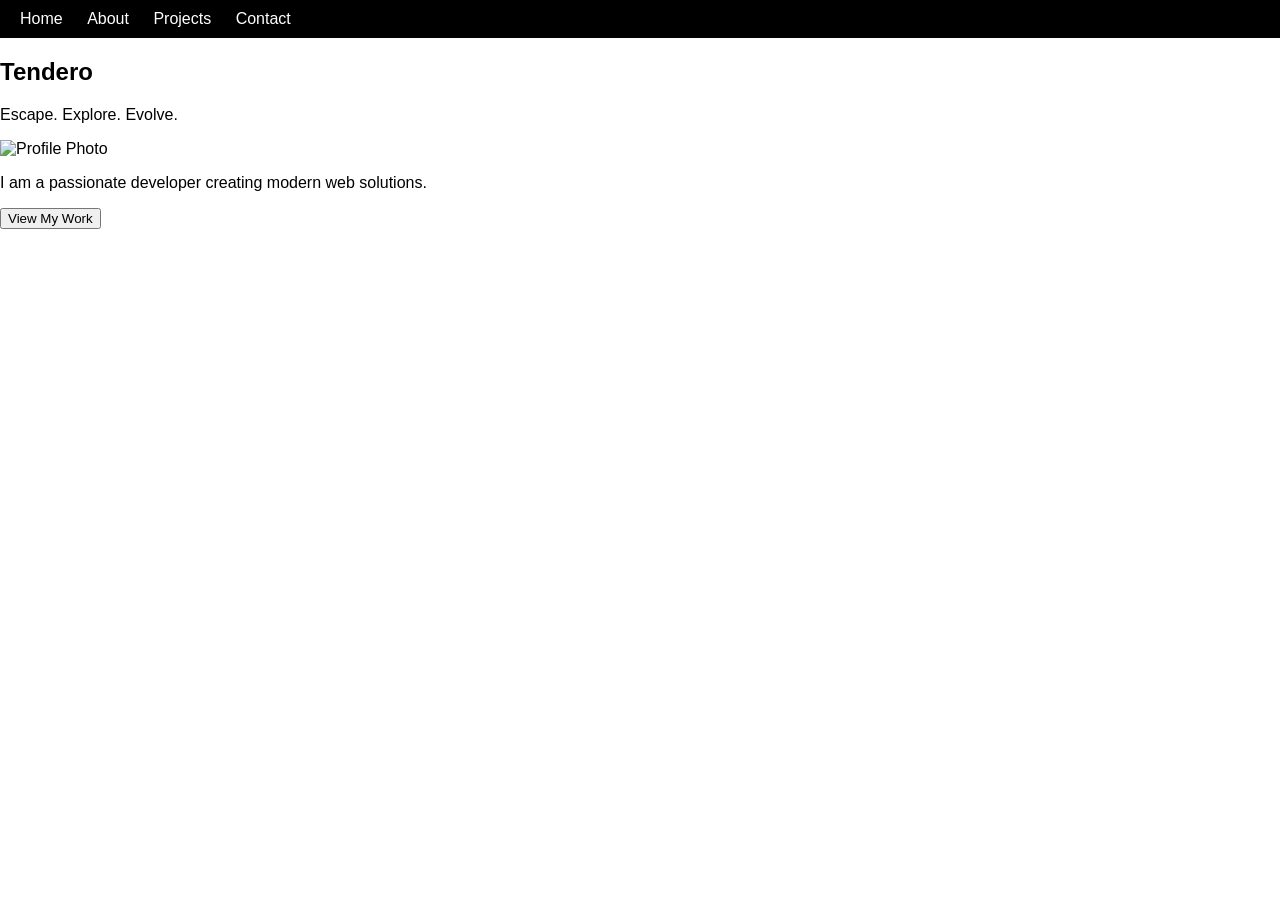
==== index.html @ 0368c3ba "Add files via upload" ====
<!DOCTYPE html>
<html>
<head>
    <meta charset="UTF-8">
    <meta name="viewport" content="width=device-width, initial-scale=1.0">
    <title>My Portfolio</title>
    <link rel="stylesheet" href="style.css">
</head>
<body>

<nav>
    <a href="index.html">Home</a>
    <a href="about.html">About</a>
    <a href="projects.html">Projects</a>
    <a href="contacts.html">Contact</a>
</nav>

<section>
    <h1>Tendero</h1>
    <p>Escape. Explore. Evolve.</p>

    <img src="images/profile.jpeg" width="200" height="200" alt="Profile Photo">

    <p>I am a passionate developer creating modern web solutions.</p>

    <button>View My Work</button>
</section>

</body>
</html>
---- style.css ----
body {
    font-family: Arial;
    margin: 0;
    padding: 0;
}

nav {
    background: black;
    padding: 10px;
}

nav a {
    color: white;
    margin: 10px;
    text-decoration: none;
}

img {
    max-width: 100%;
}

.projects {
    display: grid;
    grid-template-columns: repeat(auto-fit, minmax(200px, 1fr));
    gap: 20px;
}

.card {
    border: 1px solid #ccc;
    padding: 10px;
}
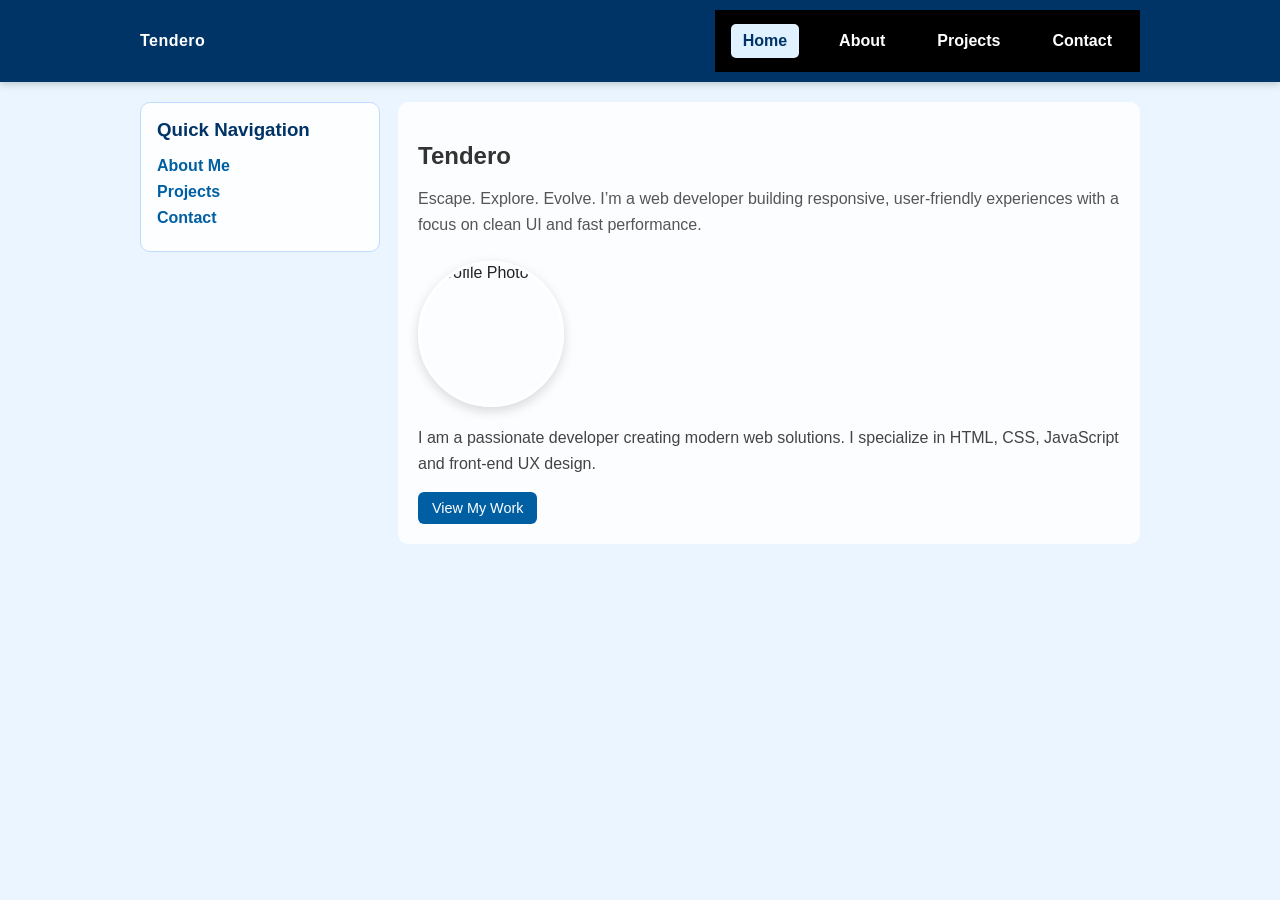
==== commit c32b568e: "Add files via upload" ====
--- a/index.html
+++ b/index.html
@@ -8,23 +8,47 @@
 </head>
 <body>
 
-<nav>
-    <a href="index.html">Home</a>
-    <a href="about.html">About</a>
-    <a href="projects.html">Projects</a>
-    <a href="contacts.html">Contact</a>
-</nav>
+<header class="site-header">
+    <div class="header-inner container">
+        <div class="site-title">Tendero</div>
+        <button id="navToggle" class="nav-toggle" aria-label="Toggle navigation">☰</button>
+        <nav id="mainNav" class="nav-links">
+            <a href="index.html" class="active">Home</a>
+            <a href="about.html">About</a>
+            <a href="projects.html">Projects</a>
+            <a href="contacts.html">Contact</a>
+        </nav>
+    </div>
+</header>
 
-<section>
-    <h1>Tendero</h1>
-    <p>Escape. Explore. Evolve.</p>
+<section class="container main-layout">
+    <aside class="side-nav-panel">
+        <h3>Quick Navigation</h3>
+        <ul>
+            <li><a href="about.html">About Me</a></li>
+            <li><a href="projects.html">Projects</a></li>
+            <li><a href="contacts.html">Contact</a></li>
+        </ul>
+    </aside>
 
-    <img src="images/profile.jpeg" width="200" height="200" alt="Profile Photo">
+    <div class="main-content">
+        <h1>Tendero</h1>
+        <p class="intro">Escape. Explore. Evolve. I’m a web developer building responsive, user-friendly experiences with a focus on clean UI and fast performance.</p>
 
-    <p>I am a passionate developer creating modern web solutions.</p>
+        <img class="profile-image" src="images/profile.jpeg" alt="Profile Photo">
 
-    <button>View My Work</button>
+        <p>I am a passionate developer creating modern web solutions. I specialize in HTML, CSS, JavaScript and front-end UX design.</p>
+
+        <a href="projects.html" class="button">View My Work</a>
+    </div>
 </section>
+
+<script>
+    const navToggle = document.getElementById('navToggle');
+    const mainNav = document.getElementById('mainNav');
+    navToggle?.addEventListener('click', () => mainNav.classList.toggle('open'));
+    mainNav?.querySelectorAll('a').forEach(link => link.addEventListener('click', () => mainNav.classList.remove('open')));
+</script>
 
 </body>
 </html>
--- a/style.css
+++ b/style.css
@@ -1,31 +1,361 @@
 body {
-    font-family: Arial;
+    font-family: Arial, sans-serif;
     margin: 0;
     padding: 0;
+    background: #eaf5ff; /* light blue */
+    color: #232323;
+}
+
+header.site-header {
+    position: sticky;
+    top: 0;
+    z-index: 999;
+    background: #003366;
+    box-shadow: 0 2px 8px rgba(0,0,0,0.2);
+}
+
+header .header-inner {
+    max-width: 1000px;
+    margin: 0 auto;
+    padding: 10px 20px;
+    display: flex;
+    align-items: center;
+    justify-content: space-between;
+    flex-wrap: wrap;
+}
+
+header .site-title {
+    color: white;
+    font-weight: bold;
+    letter-spacing: 0.03rem;
+}
+
+nav {
+    display: flex;
+    align-items: center;
+    gap: 12px;
+}
+
+nav a {
+    color: white;
+    margin: 4px 6px;
+    text-decoration: none;
+    font-weight: bold;
+    padding: 8px 12px;
+    border-radius: 5px;
+}
+
+nav a:hover {
+    background: rgba(255,255,255,0.15);
+}
+
+nav a.active {
+    background: #e0f2ff;
+    color: #003366;
+}
+
+.nav-toggle {
+    display: none;
+    background: transparent;
+    border: 1px solid rgba(255,255,255,0.8);
+    color: #fff;
+    padding: 8px 10px;
+    border-radius: 6px;
+    font-size: 1rem;
+    cursor: pointer;
+}
+
+.profile-image {
+    width: 140px;
+    height: 140px;
+    object-fit: cover;
+    border-radius: 50%;
+    display: block;
+    margin-bottom: 18px;
+    border: 3px solid #ffffff;
+    box-shadow: 0 4px 12px rgba(0,0,0,0.15);
+}
+
+img {
+    max-width: 100%;
+    display: block;
+    border-radius: 8px;
+}
+
+.container {
+    max-width: 1000px;
+    margin: 0 auto;
+    padding: 20px;
+}
+
+section {
+    padding: 40px 20px;
+}
+
+h1, h2, h3 {
+    color: #333;
+    margin-bottom: 16px;
+}
+
+p {
+    line-height: 1.6;
+    color: #444;
+    margin-bottom: 16px;
+}
+
+button, input[type="submit"] {
+    background: #007acc;
+    color: white;
+    border: none;
+    border-radius: 6px;
+    padding: 10px 20px;
+    cursor: pointer;
+    font-weight: bold;
+}
+
+button:hover, input[type="submit"]:hover {
+    background: #005fa3;
+}
+
+form input,
+form textarea {
+    width: 100%;
+    border: 1px solid #ccc;
+    border-radius: 6px;
+    padding: 10px;
+    margin-bottom: 12px;
+    box-sizing: border-box;
 }
 
 nav {
     background: black;
     padding: 10px;
+    display: flex;
+    justify-content: center;
+    gap: 16px;
+    flex-wrap: wrap;
 }
 
 nav a {
     color: white;
-    margin: 10px;
-    text-decoration: none;
-}
-
-img {
-    max-width: 100%;
+    margin: 4px 6px;
+    text-decoration: none;
+    font-weight: bold;
+}
+
+nav a {
+    color: white;
+    margin: 4px 6px;
+    text-decoration: none;
+    font-weight: bold;
+    padding: 8px 12px;
+    border-radius: 5px;
+}
+
+nav a:hover {
+    background: rgba(255,255,255,0.15);
+}
+
+nav a.active {
+    background: #e0f2ff;
+    color: #003366;
+}
+
+@media (max-width: 768px) {
+    body {
+        font-size: 16px;
+    }
+
+    .container {
+        padding: 14px;
+    }
+
+    .header-inner {
+        width: 100%;
+        justify-content: space-between;
+    }
+
+    .nav-toggle {
+        display: inline-block;
+    }
+
+    nav {
+        display: none;
+        width: 100%;
+        margin-top: 10px;
+        flex-direction: column;
+        gap: 8px;
+    }
+
+    nav.open {
+        display: flex;
+    }
+
+    nav a {
+        width: 100%;
+        text-align: center;
+        padding: 10px 0;
+        border-radius: 6px;
+        margin: 2px 0;
+    }
+
+    .projects {
+        grid-template-columns: 1fr;
+        gap: 16px;
+    }
+
+    .card {
+        padding: 12px;
+    }
+
+    section {
+        padding: 30px 12px;
+    }
+
+    .intro {
+        font-size: 0.95rem;
+    }
+
+    img {
+        max-width: 100%;
+        height: auto;
+    }
+}
+
+@media (min-width: 769px) and (max-width: 1024px) {
+    .projects {
+        grid-template-columns: repeat(2, 1fr);
+        gap: 18px;
+    }
 }
 
 .projects {
     display: grid;
-    grid-template-columns: repeat(auto-fit, minmax(200px, 1fr));
+    grid-template-columns: repeat(auto-fit, minmax(220px, 1fr));
     gap: 20px;
 }
 
 .card {
     border: 1px solid #ccc;
-    padding: 10px;
+    padding: 15px;
+    border-radius: 10px;
+    box-shadow: 0 3px 8px rgba(0,0,0,0.08);
+    background: white;
+    transition: transform 0.2s ease, box-shadow 0.2s ease;
+}
+
+.card:hover {
+    transform: translateY(-8px);
+    box-shadow: 0 8px 14px rgba(0,0,0,0.15);
+}
+
+.card img {
+    width: 100%;
+    height: 140px;
+    object-fit: cover;
+}
+
+.card h3 {
+    margin-top: 12px;
+}
+
+.project-links {
+    display: flex;
+    gap: 10px;
+    flex-wrap: wrap;
+    margin-top: 12px;
+}
+
+.button {
+    display: inline-block;
+    background: #005fa3;
+    color: #fff;
+    border: none;
+    text-decoration: none;
+    border-radius: 6px;
+    padding: 8px 14px;
+    font-size: 0.9rem;
+    transition: background 0.2s ease;
+}
+
+.button:hover {
+    background: #004080;
+}
+
+.button-secondary {
+    background: #e0e0e0;
+    color: #333;
+}
+
+.button-secondary:hover {
+    background: #c8c8c8;
+}
+
+.intro {
+    margin-bottom: 24px;
+    color: #555;
+}
+
+.side-nav-panel {
+    background: rgba(255,255,255,0.9);
+    border: 1px solid #bfdcff;
+    border-radius: 10px;
+    padding: 16px;
+    margin: 0;
+}
+
+.side-nav-panel h3 {
+    margin-top: 0;
+    color: #003366;
+}
+
+.side-nav-panel ul {
+    list-style: none;
+    margin: 8px 0 0;
+    padding: 0;
+}
+
+.side-nav-panel li {
+    margin-bottom: 8px;
+}
+
+.side-nav-panel a {
+    color: #005fa3;
+    text-decoration: none;
+    font-weight: 600;
+}
+
+.side-nav-panel a:hover {
+    text-decoration: underline;
+}
+
+.main-layout {
+    display: grid;
+    grid-template-columns: 240px 1fr;
+    gap: 18px;
+    align-items: start;
+}
+
+.main-content {
+    background: rgba(255,255,255,0.85);
+    border-radius: 10px;
+    padding: 20px;
+}
+
+@media (max-width: 900px) {
+    .main-layout {
+        display: block;
+    }
+
+    .side-nav-panel {
+        margin-bottom: 20px;
+    }
+}
+
+.footer {
+    text-align: center;
+    padding: 20px;
+    background: #f8f8f8;
+    color: #666;
+    border-top: 1px solid #ddd;
 }
